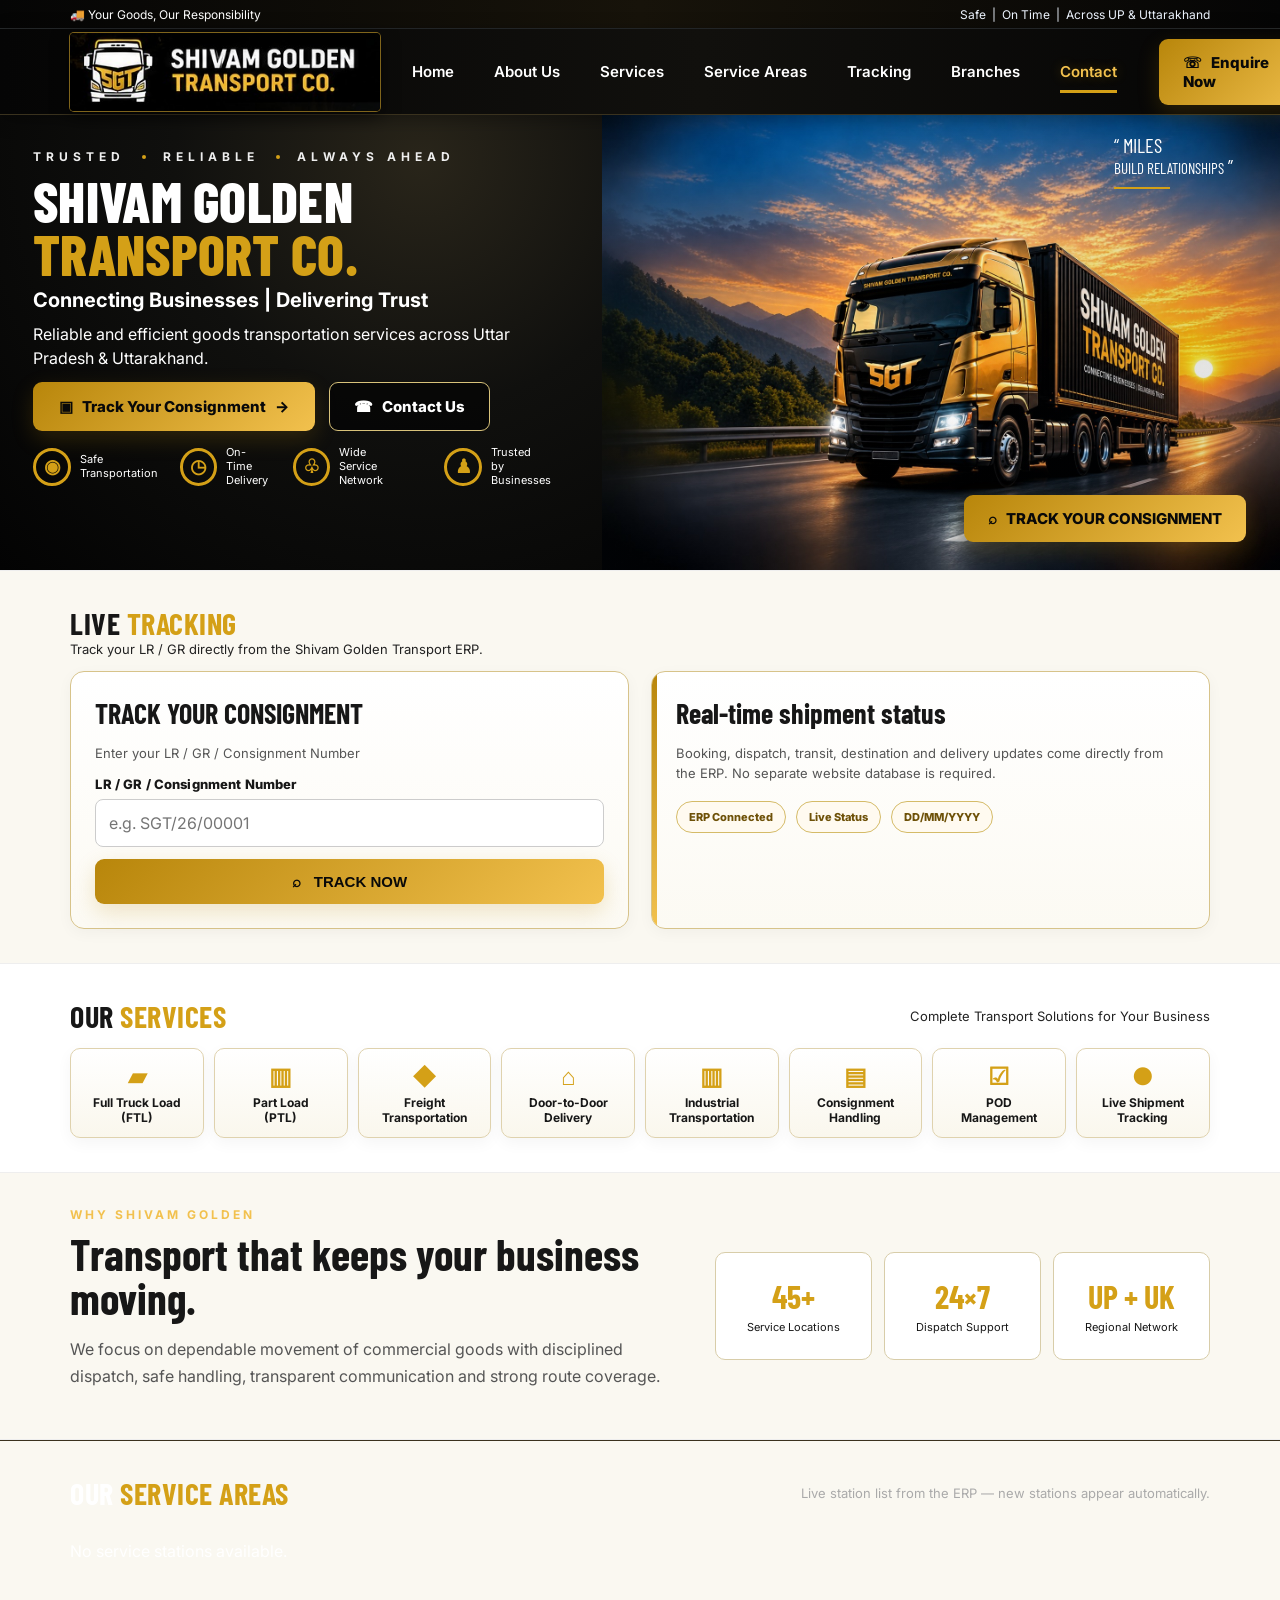
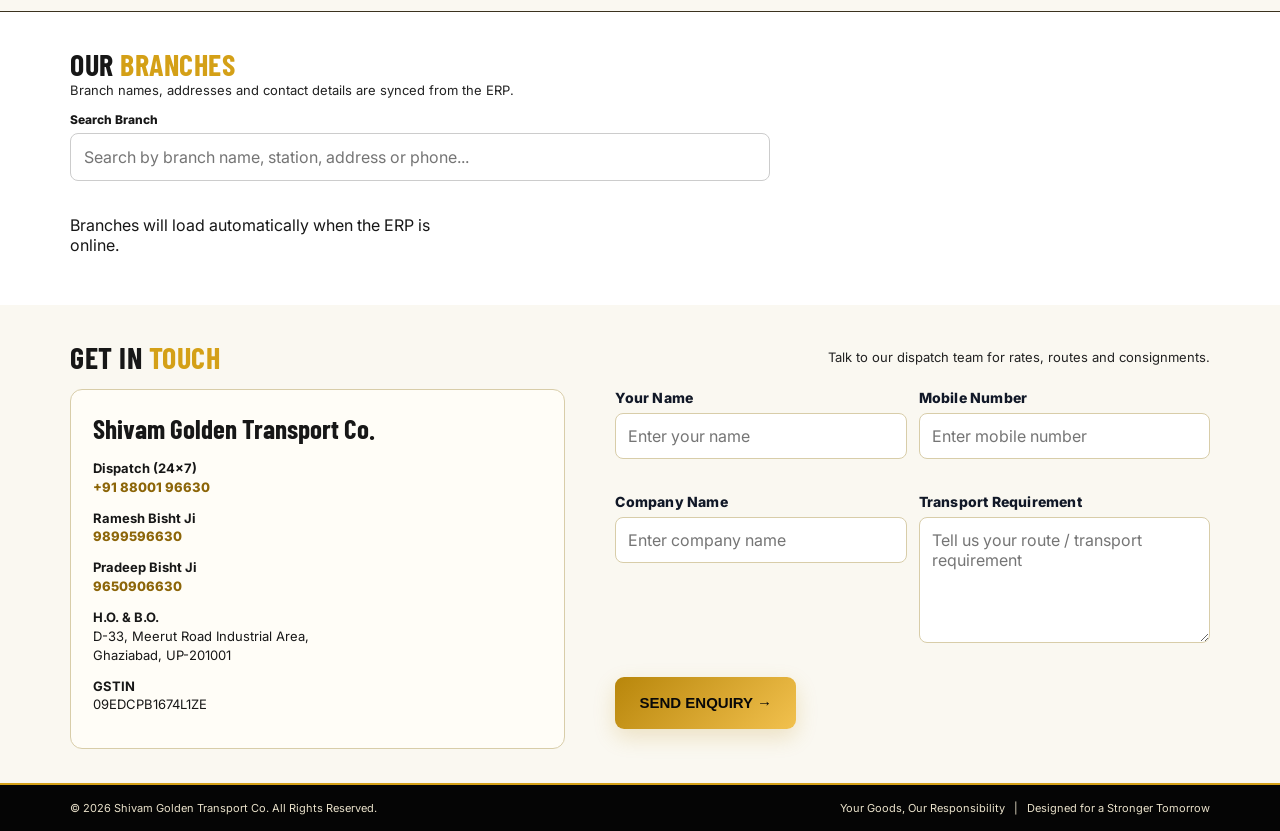
==== index.html @ c77078e4 "Add files via upload" ====
<!DOCTYPE html>
<html lang="en">
<head>
  <meta charset="UTF-8" />
  <meta name="viewport" content="width=device-width, initial-scale=1.0" />
  <meta name="description" content="Shivam Golden Transport Co. - Reliable goods transportation across Uttar Pradesh and Uttarakhand." />
  <title>Shivam Golden Transport Co. | Safe. On Time. Reliable.</title>
  <link rel="stylesheet" href="styles.css" />
</head>
<body>
  <div class="topbar">
    <span>🚚 Your Goods, Our Responsibility</span>
    <span>Safe &nbsp;|&nbsp; On Time &nbsp;|&nbsp; Across UP & Uttarakhand</span>
  </div>

  <header class="header" id="home">
    <a class="brand" href="#home" aria-label="Shivam Golden Transport Co. home">
      <img src="logo.jpg" alt="Shivam Golden Transport Co." />
    </a>
    <button class="menu-toggle" aria-label="Open menu">☰</button>
    <nav class="nav">
      <a class="active" href="#home">Home</a>
      <a href="#about">About Us</a>
      <a href="#services">Services</a>
      <a href="#areas">Service Areas</a>
      <a href="#tracking">Tracking</a>
      <a href="#branches">Branches</a>
      <a href="#contact">Contact</a>
    </nav>
    <a class="btn btn-yellow nav-cta" href="https://wa.me/918800196630?text=Hello%20Shivam%20Golden%20Transport%20Co.%2C%20I%20want%20to%20enquire%20about%20transport%20services." target="_blank" rel="noopener">☏ &nbsp; Enquire Now</a>
  </header>

  <main>
    <section class="hero">
      <div class="hero-copy">
        <div class="eyebrow">TRUSTED <i></i> RELIABLE <i></i> ALWAYS AHEAD</div>
        <h1>SHIVAM GOLDEN<br><span>TRANSPORT CO.</span></h1>
        <h2>Connecting Businesses | Delivering Trust</h2>
        <p>Reliable and efficient goods transportation services across Uttar Pradesh & Uttarakhand.</p>
        <div class="hero-actions">
          <a class="btn btn-yellow" href="#tracking">▣ &nbsp; Track Your Consignment &nbsp; →</a>
          <a class="btn btn-outline" href="#contact">☎ &nbsp; Contact Us</a>
        </div>
        <div class="trust-row">
          <div><b>◉</b><span>Safe<br>Transportation</span></div>
          <div><b>◷</b><span>On-Time<br>Delivery</span></div>
          <div><b>♧</b><span>Wide<br>Service Network</span></div>
          <div><b>♟</b><span>Trusted<br>by Businesses</span></div>
        </div>
      </div>

      <div class="hero-visual">
        <div class="quote">“ MILES<br><span>BUILD RELATIONSHIPS</span> ”</div>
        <div class="hero-track-cta"><a class="btn btn-yellow" href="#tracking">⌕ &nbsp; TRACK YOUR CONSIGNMENT</a></div>

      </div>
    </section>


    <section class="tracking section" id="tracking">
      <div class="section-head">
        <div><h2>LIVE <span>TRACKING</span></h2><p>Track your LR / GR directly from the Shivam Golden Transport ERP.</p></div>
      </div>
      <div class="tracking-layout">
        <div class="tracking-panel">
          <h3>TRACK YOUR CONSIGNMENT</h3>
          <p>Enter your LR / GR / Consignment Number</p>
          <form id="trackingForm">
            <label for="lrNumber">LR / GR / Consignment Number</label>
            <input id="lrNumber" required maxlength="30" placeholder="e.g. SGT/26/00001" />
            <button class="btn btn-yellow full" type="submit">⌕ &nbsp; TRACK NOW</button>
          </form>
          <div class="track-result" id="trackResult" aria-live="polite"></div>
        </div>
        <div class="tracking-info"><h3>Real-time shipment status</h3><p>Booking, dispatch, transit, destination and delivery updates come directly from the ERP. No separate website database is required.</p><div class="track-badges"><span>ERP Connected</span><span>Live Status</span><span>DD/MM/YYYY</span></div></div>
      </div>
    </section>

    <section class="services section" id="services">
      <div class="section-head">
        <h2>OUR <span>SERVICES</span></h2>
        <p>Complete Transport Solutions for Your Business</p>
      </div>
      <div class="service-grid">
        <article class="service-card"><strong>▰</strong><h3>Full Truck Load</h3><p>(FTL)</p></article>
        <article class="service-card"><strong>▥</strong><h3>Part Load</h3><p>(PTL)</p></article>
        <article class="service-card"><strong>◆</strong><h3>Freight</h3><p>Transportation</p></article>
        <article class="service-card"><strong>⌂</strong><h3>Door-to-Door</h3><p>Delivery</p></article>
        <article class="service-card"><strong>▥</strong><h3>Industrial</h3><p>Transportation</p></article>
        <article class="service-card"><strong>▤</strong><h3>Consignment</h3><p>Handling</p></article>
        <article class="service-card"><strong>☑</strong><h3>POD</h3><p>Management</p></article>
        <article class="service-card"><strong>●</strong><h3>Live Shipment</h3><p>Tracking</p></article>
      </div>
    </section>

    <section class="about section" id="about">
      <div>
        <div class="eyebrow dark">WHY SHIVAM GOLDEN</div>
        <h2>Transport that keeps your business moving.</h2>
        <p>We focus on dependable movement of commercial goods with disciplined dispatch, safe handling, transparent communication and strong route coverage.</p>
      </div>
      <div class="about-stats">
        <div><b>45+</b><span>Service Locations</span></div>
        <div><b>24×7</b><span>Dispatch Support</span></div>
        <div><b>UP + UK</b><span>Regional Network</span></div>
      </div>
    </section>

    <section class="areas section" id="areas">
      <div class="section-head dark-head">
        <h2>OUR <span>SERVICE AREAS</span></h2>
        <p>Live station list from the ERP — new stations appear automatically.</p>
      </div>
      <div class="station-grid" id="stationGrid"></div>
    </section>

    <section class="branches section" id="branches">
      <div class="section-head">
        <div><h2>OUR <span>BRANCHES</span></h2><p>Branch names, addresses and contact details are synced from the ERP.</p></div>
      </div>
      <div class="branch-search-wrap"><label for="branchSearch">Search Branch</label><input id="branchSearch" type="search" placeholder="Search by branch name, station, address or phone..." /></div>
      <div class="branch-grid" id="branchGrid"><p>Loading branches...</p></div>
    </section>

    <section class="contact section" id="contact">
      <div class="section-head">
        <h2>GET IN <span>TOUCH</span></h2>
        <p>Talk to our dispatch team for rates, routes and consignments.</p>
      </div>
      <div class="contact-grid">
        <div class="contact-info">
          <h3>Shivam Golden Transport Co.</h3>
          <p><b>Dispatch (24×7)</b><br><a href="tel:+918800196630">+91 88001 96630</a></p>
          <p><b>Ramesh Bisht Ji</b><br><a href="tel:+919899596630">9899596630</a></p>
          <p><b>Pradeep Bisht Ji</b><br><a href="tel:+919650906630">9650906630</a></p>
          <p><b>H.O. & B.O.</b><br>D-33, Meerut Road Industrial Area,<br>Ghaziabad, UP-201001</p>
          <p><b>GSTIN</b><br>09EDCPB1674L1ZE</p>
        </div>
        <form class="contact-form" id="contactForm">
          <div class="form-field"><label for="contactName">Your Name</label><input id="contactName" name="name" required placeholder="Enter your name" /></div>
          <div class="form-field"><label for="contactPhone">Mobile Number</label><input id="contactPhone" name="phone" required placeholder="Enter mobile number" inputmode="tel" /></div>
          <div class="form-field"><label for="contactCompany">Company Name</label><input id="contactCompany" name="company" placeholder="Enter company name" /></div>
          <div class="form-field"><label for="contactMessage">Transport Requirement</label><textarea id="contactMessage" name="message" required rows="5" placeholder="Tell us your route / transport requirement"></textarea></div>
          <button class="btn btn-yellow" type="submit">SEND ENQUIRY →</button>
          <p class="form-note" id="contactStatus"></p>
        </form>
      </div>
    </section>
  </main>

  <footer>
    <div>© 2026 Shivam Golden Transport Co. All Rights Reserved.</div>
    <div>Your Goods, Our Responsibility &nbsp; | &nbsp; Designed for a Stronger Tomorrow</div>
  </footer>

  <script src="script.js"></script>
</body>
</html>
---- styles.css ----
@import url('https://fonts.googleapis.com/css2?family=Barlow+Condensed:wght@600;700;800&family=Inter:wght@400;500;600;700;800&display=swap');

:root{--gold:#d4a017;--gold2:#f2c14e;--primary:#d4a017;--primary2:#8c6508;--navy:#0a0a0a;--black:#050505;--ink:#171717;--muted:#666;--line:#ded7c7;--cream:#faf8f1}
*{box-sizing:border-box}html{scroll-behavior:smooth}body{margin:0;font-family:Inter,Arial,sans-serif;color:var(--ink);background:var(--cream)}a{text-decoration:none;color:inherit}.topbar{height:29px;background:linear-gradient(90deg,#050505,#17130a,#050505);color:#eef5ff;display:flex;align-items:center;justify-content:space-between;padding:0 5.5%;font-size:12px;border-bottom:1px solid #272a2c}.topbar span:first-child{color:#fff}.header{height:86px;background:linear-gradient(90deg,#050505,#11100d 55%,#050505);display:flex;align-items:center;padding:0 5.5%;gap:32px;color:#fff;position:sticky;top:0;z-index:20;border-bottom:1px solid #3a321e;box-shadow:0 4px 18px #0005}.brand{width:355px;display:flex;align-items:center}.brand img{width:310px;height:78px;object-fit:cover;object-position:center;border-radius:4px}.nav{display:flex;align-items:center;gap:40px;margin-left:auto}.nav a{font-size:15px;font-weight:600;padding:31px 0;position:relative;white-space:nowrap}.nav a.active,.nav a:hover{color:var(--gold)}.nav a.active:after{content:"";position:absolute;left:0;right:0;bottom:19px;height:3px;background:var(--gold)}.btn{border:0;border-radius:9px;padding:14px 24px;font-weight:800;font-size:15px;display:inline-flex;align-items:center;justify-content:center;cursor:pointer;transition:.2s transform,.2s box-shadow}.btn:hover{transform:translateY(-2px);box-shadow:0 8px 22px #0002}.btn-yellow{background:linear-gradient(135deg,#b8860b,#f2c14e);color:#090909;box-shadow:0 8px 22px #b8860b33}.btn-yellow:hover{background:linear-gradient(135deg,#f2c14e,#b8860b)}.btn-outline{border:1px solid #d8c27a;background:rgba(5,5,5,.78);color:#fff}.nav-cta{margin-left:10px;min-width:164px}.menu-toggle{display:none;background:none;border:0;color:#fff;font-size:27px}.hero{min-height:455px;background:#050505;display:grid;grid-template-columns:47% 53%;overflow:hidden}.hero-copy{padding:34px 6% 26px 5.5%;color:#fff;background:radial-gradient(circle at 70% 10%,#29251a 0,#10100e 42%,#030303 100%);position:relative;z-index:2}.eyebrow{font-size:12px;letter-spacing:5px;font-weight:700;color:#eee;margin:0 0 10px}.eyebrow i{display:inline-block;width:4px;height:4px;border-radius:50%;background:var(--gold);margin:0 9px 2px}.hero h1{font-family:'Barlow Condensed',sans-serif;font-size:56px;line-height:.95;margin:0 0 8px;font-weight:800;letter-spacing:.3px}.hero h1 span,.section-head span,.contact .section-head span{color:var(--gold)}.hero h2{font-size:20px;margin:0 0 10px}.hero-copy>p{font-size:16px;line-height:1.5;max-width:610px;margin:0 0 12px}.hero-actions{display:flex;gap:14px;margin-bottom:15px}.hero-actions .btn-yellow{min-width:282px}.trust-row{display:flex;gap:22px}.trust-row div{display:flex;gap:9px;align-items:center;font-size:11px;line-height:1.25}.trust-row b{width:38px;height:38px;border:3px solid var(--gold);border-radius:50%;display:grid;place-items:center;color:var(--gold);font-size:19px}.hero-visual{position:relative;background:#0b0b0b url('hero-truck.jpg') left center/125% 100% no-repeat;min-height:455px}.hero-visual:after{content:"";position:absolute;inset:0;background:linear-gradient(90deg,#050505 0%,transparent 25%,transparent 68%,#05050599 100%)}.quote{position:absolute;right:7%;top:20px;color:#fff;font-family:'Barlow Condensed',sans-serif;font-size:20px;line-height:1.05;z-index:3}.quote span{font-size:15px}.quote:after{content:"";display:block;width:56px;height:2px;background:var(--gold);margin-top:10px}.hero-visual .track-card{display:none!important}.track-card{position:absolute;z-index:4;right:5%;top:82px;width:305px;padding:20px 22px;background:#0b0b0bf2;border:1px solid #8e711d;border-radius:16px;color:#fff;box-shadow:0 15px 45px #0008}.track-card h3{font-family:'Barlow Condensed';font-size:26px;line-height:.95;margin:0 0 11px}.track-card h3 span{color:var(--gold)}.track-card p{font-size:12px;margin:0 0 9px}.track-card input,.contact-form input,.contact-form textarea{width:100%;border:1px solid #d4d4d4;border-radius:8px;padding:12px;font:inherit;outline:none}.track-card input:focus,.contact-form input:focus,.contact-form textarea:focus{border-color:var(--gold)}.track-card .full{width:100%;margin-top:10px}.track-card small{display:block;margin-top:15px;font-size:11px;line-height:1.45;color:#eee}.track-result{display:none;margin-top:10px;padding:10px;border-radius:8px;background:#171510;font-size:12px;line-height:1.4}.track-result.show{display:block}.section{padding:34px 5.5%}.section-head{display:flex;align-items:center;justify-content:space-between;margin-bottom:14px}.section-head h2{font-family:'Barlow Condensed';font-size:30px;margin:0;letter-spacing:.5px}.section-head p{font-size:13px;margin:0;color:#222}.service-grid{display:grid;grid-template-columns:repeat(8,1fr);gap:10px}.service-card{min-height:90px;border:1px solid #d8cda9;border-radius:10px;display:flex;flex-direction:column;align-items:center;justify-content:center;text-align:center;box-shadow:0 5px 16px #0000000b}.service-card strong{font-size:24px;color:var(--gold);margin-bottom:4px}.service-card h3{font-size:12px;margin:0}.service-card p{font-size:12px;margin:0;font-weight:700}.about{display:grid;grid-template-columns:1.2fr 1fr;gap:50px;background:#f4f1e8;border-top:1px solid #eee;border-bottom:1px solid #eee}.eyebrow.dark{color:var(--gold2);letter-spacing:3px}.about h2{font-family:'Barlow Condensed';font-size:44px;line-height:1;margin:5px 0 10px}.about p{line-height:1.65;color:#555;max-width:650px}.about-stats{display:grid;grid-template-columns:repeat(3,1fr);gap:12px;align-items:center}.about-stats div{background:#fff;border:1px solid #d8cda9;border-radius:10px;padding:24px 12px;text-align:center}.about-stats b{display:block;font-family:'Barlow Condensed';font-size:32px;color:var(--gold)}.about-stats span{font-size:11px}.areas{background:linear-gradient(135deg,#070707,#15120a);color:#fff;position:relative;overflow:hidden}.dark-head p{color:#aaa}.dark-head h2{color:#fff}.area-grid{display:grid;grid-template-columns:repeat(5,1fr);gap:0}.area-grid ul{list-style:none;padding:0 25px;margin:0;border-right:1px solid #333}.area-grid ul:first-child{padding-left:0}.area-grid li{font-size:13px;margin:7px 0;color:#e8e8e8}.area-grid li:before{content:"●";color:var(--gold);margin-right:10px;font-size:9px}.map-note{position:absolute;right:6%;bottom:30px;color:#999;text-align:center;font-size:11px}.map-note b{color:#fff;font-size:13px}.contact-grid{display:grid;grid-template-columns:1fr 1.2fr;gap:50px}.contact-info{border:1px solid #ddd;border-radius:12px;padding:22px;background:#fffdf7}.contact-info h3{font-family:'Barlow Condensed';font-size:27px;margin:0 0 15px}.contact-info p{font-size:13px;line-height:1.45;margin:12px 0}.contact-info a{font-weight:800}.contact-form{display:grid;grid-template-columns:1fr 1fr;gap:12px}.contact-form textarea{grid-column:1/-1;resize:vertical}.contact-form button{justify-self:start}.form-note{grid-column:1/-1;font-size:12px;color:#666;margin:0}.form-note.ok{color:#257a32}footer{background:#081a31;color:#ddd;padding:16px 5.5%;display:flex;justify-content:space-between;font-size:11px;border-top:2px solid var(--gold)}

@media(max-width:1100px){.header{gap:15px}.brand{width:255px}.brand img{width:245px}.nav{gap:18px}.nav a{font-size:13px}.service-grid{grid-template-columns:repeat(4,1fr)}.hero{grid-template-columns:1fr}.hero-visual{min-height:430px}.hero-copy{padding-bottom:30px}.track-card{right:4%}}
@media(max-width:760px){.topbar{font-size:9px;padding:0 15px}.topbar span:last-child{display:none}.header{height:72px;padding:0 16px}.brand{width:auto}.brand img{width:205px;height:58px}.menu-toggle{display:block;margin-left:auto}.nav{display:none;position:absolute;left:0;right:0;top:72px;background:linear-gradient(90deg,#050505,#11100d 55%,#050505);flex-direction:column;gap:0;padding:10px 20px;border-top:1px solid #222}.nav.open{display:flex}.nav a{width:100%;padding:14px 0}.nav a.active:after{bottom:5px}.nav-cta{display:none}.hero-copy{padding:28px 20px 24px}.hero h1{font-size:47px}.hero h2{font-size:17px}.hero-copy>p{font-size:14px}.hero-actions{flex-direction:column}.hero-actions .btn{width:100%}.trust-row{display:grid;grid-template-columns:1fr 1fr;gap:12px}.hero-visual{min-height:480px}.track-card{left:20px;right:20px;top:95px;width:auto}.quote{right:20px}.section{padding:30px 20px}.section-head{display:block}.section-head p{margin-top:6px}.service-grid{grid-template-columns:repeat(2,1fr)}.about{grid-template-columns:1fr;gap:20px}.about h2{font-size:38px}.about-stats{grid-template-columns:1fr 1fr 1fr}.about-stats div{padding:18px 6px}.about-stats b{font-size:25px}.area-grid{grid-template-columns:1fr 1fr}.area-grid ul{padding:0 12px;margin-bottom:18px}.area-grid ul:nth-child(odd){padding-left:0}.area-grid ul:nth-child(even){border-right:0}.map-note{display:none}.contact-grid{grid-template-columns:1fr;gap:20px}.contact-form{grid-template-columns:1fr}.contact-form textarea,.contact-form button{grid-column:auto}footer{flex-direction:column;gap:7px;text-align:center}}

/* Live ERP tracking */
.live-track-result { line-height: 1.7; }
.tracking-history { margin-top: 10px; display: grid; gap: 8px; }
.tracking-history > div { padding: 8px 10px; border-left: 2px solid currentColor; background: rgba(255,255,255,.05); }

/* Phase 15: separate live tracking, dynamic stations and ERP-synced branches */
.hero-track-cta{position:absolute;right:5%;bottom:28px;z-index:5}
.tracking{background:linear-gradient(135deg,#f7f3e7,#fff);border-top:1px solid #eee;border-bottom:1px solid #eee}
.tracking-layout{display:grid;grid-template-columns:1fr 1fr;gap:22px;align-items:stretch}
.tracking-panel,.tracking-info{background:#fff;border:1px solid #d8cda9;border-radius:14px;padding:24px;box-shadow:0 4px 15px #0000000a}
.tracking-panel h3,.tracking-info h3{font-family:'Barlow Condensed';font-size:28px;margin:0 0 8px}
.tracking-panel p,.tracking-info p{font-size:13px;color:#555;line-height:1.55}
.tracking-panel label,.branch-search-wrap label{display:block;font-size:12px;font-weight:800;margin:12px 0 6px}
.tracking-panel input,.branch-search-wrap input{width:100%;padding:13px;border:1px solid #ccc;border-radius:8px;font:inherit;outline:none}
.tracking-panel input:focus,.branch-search-wrap input:focus{border-color:var(--gold)}
.tracking-panel .full{width:100%;margin-top:10px}
.track-badges{display:flex;gap:10px;flex-wrap:wrap;margin-top:18px}.track-badges span{border:1px solid #ddd;border-radius:999px;padding:8px 12px;font-size:11px;font-weight:800}
.station-grid{display:grid;grid-template-columns:repeat(5,1fr);gap:10px}
.station-chip{background:#0b2341;border:1px solid #343738;border-radius:8px;padding:11px 12px;color:#eee;font-size:12px}.station-chip span{color:var(--gold);margin-right:7px}
.branches{background:linear-gradient(180deg,#ffffff,#f7fbff)}.branch-search-wrap{max-width:700px;margin-bottom:18px}.branch-grid{display:grid;grid-template-columns:repeat(3,1fr);gap:14px}.branch-card{display:grid;grid-template-columns:48px 1fr;gap:12px;border:1px solid #ddd;border-radius:12px;padding:17px;background:#fffdf7}.branch-icon{width:42px;height:42px;border-radius:10px;background:linear-gradient(135deg,var(--primary),#4b92ee);color:#fff;display:grid;place-items:center;font-size:22px}.branch-card h3{margin:0 0 8px;font-size:16px}.branch-card p{font-size:12px;color:#555;line-height:1.45;margin:5px 0}.branch-card a{font-weight:700}
@media(max-width:900px){.tracking-layout{grid-template-columns:1fr}.station-grid{grid-template-columns:repeat(3,1fr)}.branch-grid{grid-template-columns:repeat(2,1fr)}}
@media(max-width:600px){.hero-track-cta{left:20px;right:20px;bottom:22px}.hero-track-cta .btn{width:100%}.station-grid{grid-template-columns:1fr 1fr}.branch-grid{grid-template-columns:1fr}}

/* Phase 15.1: hero image cleanup — tracking graphic belongs only to the Live Tracking section. */
.hero-visual .track-card,.hero-visual [class*='tracking-card']{display:none!important}
@media(max-width:1100px){.hero-visual{background-size:125% 100%;background-position:left center}}
@media(max-width:760px){.hero-visual{background-size:125% 100%;background-position:left center}}

/* Phase 15.2: SGT hero image + readable live tracking result */
.hero-visual{
  background-image:url('hero-truck.jpg') !important;
  background-size:cover !important;
  background-position:center center !important;
  background-repeat:no-repeat !important;
}
.hero-visual:after{
  background:linear-gradient(90deg,rgba(5,14,28,.18) 0%,rgba(5,14,28,0) 32%,rgba(5,14,28,.12) 100%) !important;
}
.track-result{
  color:#171717 !important;
  background:linear-gradient(135deg,#fffdf6,#f5ecd1) !important;
  border:1px solid #d8bd62 !important;
  box-shadow:0 8px 24px rgba(120,85,0,.12) !important;
}
.track-result .live-track-result{
  color:#171717 !important;
  font-size:13px;
}
.track-result .live-track-result > b:first-child{
  display:inline-block;
  padding:5px 10px;
  margin-bottom:7px;
  border-radius:999px;
  background:linear-gradient(135deg,#b8860b,#f2c14e);
  color:#080808;
  font-size:12px;
  font-weight:800;
  text-transform:uppercase;
}
.tracking-history > div{
  color:#24211a !important;
  background:#fff !important;
  border:1px solid #e2d6b4;
  border-left:4px solid var(--gold) !important;
  border-radius:8px;
  box-shadow:0 2px 8px rgba(15,50,90,.06);
}
.tracking-history > div strong{color:#8c6508 !important}
.tracking-history > div small{color:#617186 !important}


/* Final SGT Gold / Black / White UI polish */
.header .brand img{box-shadow:0 0 0 1px #7f641b,0 5px 18px #0008}
.nav a{transition:color .2s ease,text-shadow .2s ease}.nav a.active,.nav a:hover{color:#f2c14e;text-shadow:0 0 12px #d4a01755}
.section{background:transparent}.services{background:#fff}.services .service-card{background:linear-gradient(180deg,#fff,#faf7ed);border-color:#dfd2ae}.service-card:hover{transform:translateY(-4px);border-color:#c59a2c;box-shadow:0 10px 24px #8c650820}
.tracking-panel,.tracking-info{border-color:#d7c38a;background:linear-gradient(180deg,#fff,#fcfaf3)}
.tracking-info{position:relative;overflow:hidden}.tracking-info:before{content:"";position:absolute;left:0;top:0;bottom:0;width:5px;background:linear-gradient(#b8860b,#f2c14e)}
.track-badges span{border-color:#d5bb68!important;background:#fffaf0!important;color:#6e5108!important}
.branches{background:#fff}.branch-card{border-color:#d8cda9!important;background:linear-gradient(180deg,#fff,#faf7ed)!important}.branch-card:hover{border-color:#c59a2c!important;box-shadow:0 10px 24px #8c650820!important}
.areas{border-top:1px solid #3b321e;border-bottom:1px solid #3b321e}.area-grid ul{border-color:#3b321e}.contact-info{border-color:#d8cda9!important;background:#fffdf7!important}.contact-info h3{color:#171717}.contact-info a{color:#8c6508}.contact-form input,.contact-form textarea,.track-card input{background:#fff;border-color:#d8cda9}.contact-form input:focus,.contact-form textarea:focus,.track-card input:focus{box-shadow:0 0 0 3px #d4a01722}
footer{background:#050505;color:#e9e1ca}


/* Form labels */
.form-field{display:flex;flex-direction:column;gap:7px;margin-bottom:14px}
.form-field label{font-weight:800;font-size:14px;letter-spacing:.2px;color:#111827}
.tracking-panel .form-field label{color:#111827}
.form-field input,.form-field textarea{width:100%;box-sizing:border-box}

.tracking-panel form label{display:block;margin:0 0 7px;font-size:13px;font-weight:800;color:#171717;letter-spacing:.15px}.tracking-panel form input{margin-bottom:2px}
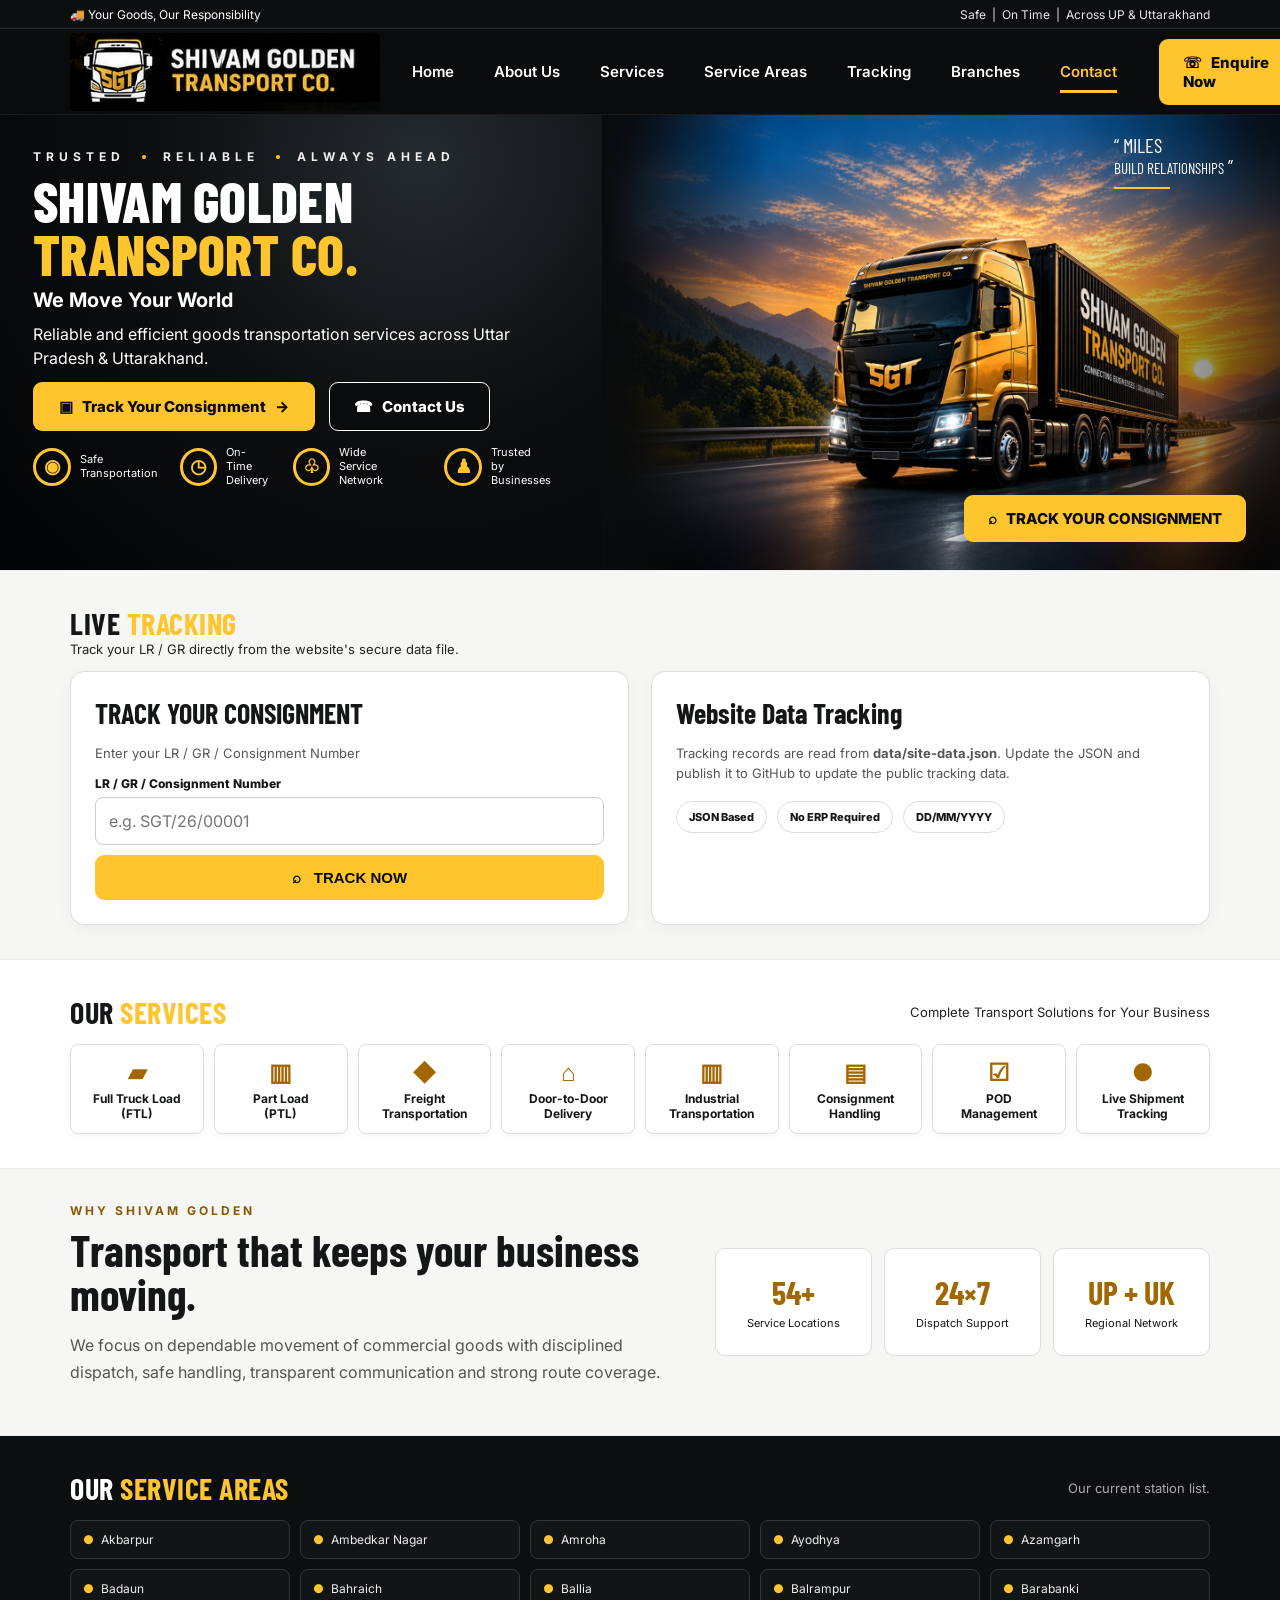
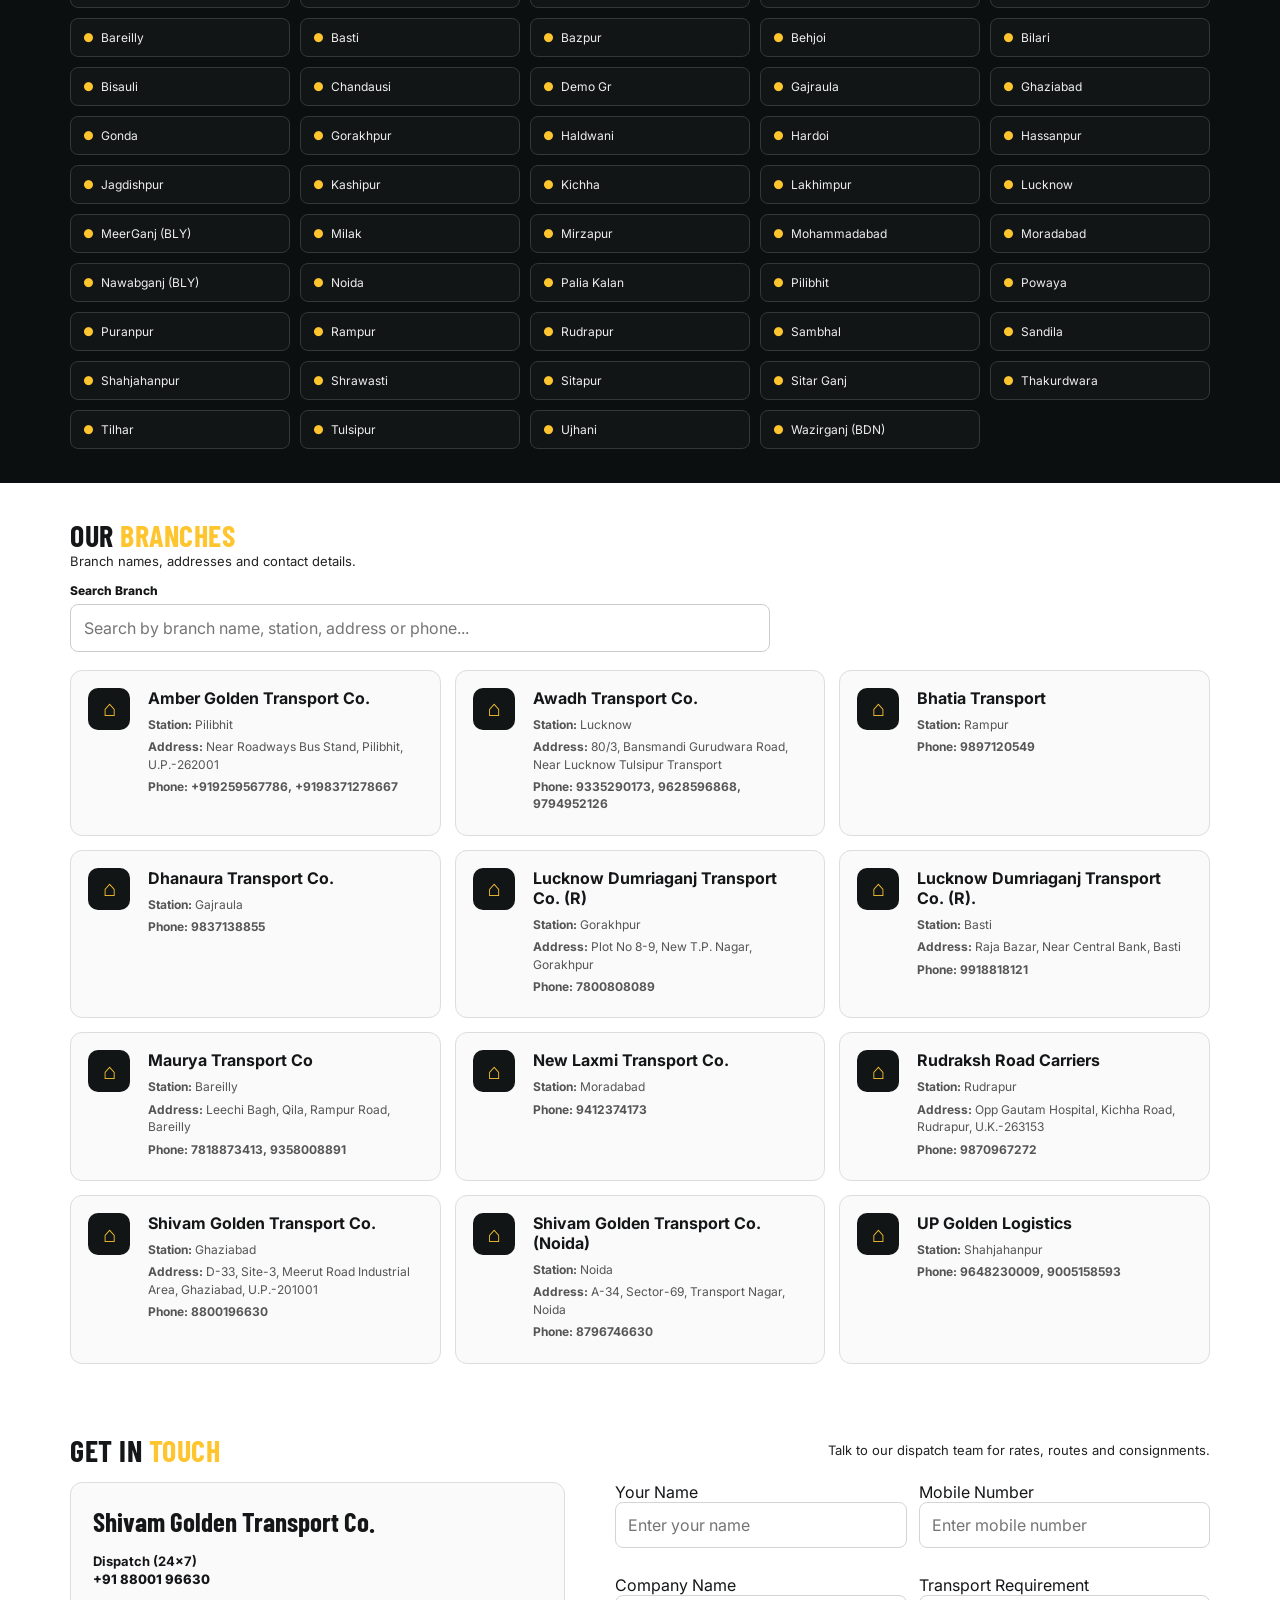
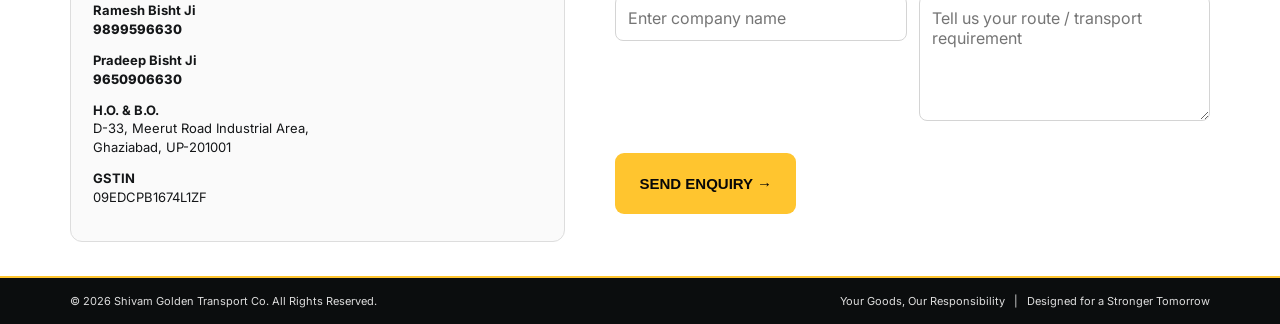
==== commit d0f7010b: "Update SGT website" ====
--- a/index.html
+++ b/index.html
@@ -8,151 +8,35 @@
   <link rel="stylesheet" href="styles.css" />
 </head>
 <body>
-  <div class="topbar">
-    <span>🚚 Your Goods, Our Responsibility</span>
-    <span>Safe &nbsp;|&nbsp; On Time &nbsp;|&nbsp; Across UP & Uttarakhand</span>
-  </div>
-
+  <div class="topbar"><span>🚚 Your Goods, Our Responsibility</span><span>Safe &nbsp;|&nbsp; On Time &nbsp;|&nbsp; Across UP & Uttarakhand</span></div>
   <header class="header" id="home">
-    <a class="brand" href="#home" aria-label="Shivam Golden Transport Co. home">
-      <img src="logo.jpg" alt="Shivam Golden Transport Co." />
-    </a>
+    <a class="brand" href="#home" aria-label="Shivam Golden Transport Co. home"><img src="assets/logo.jpg" alt="Shivam Golden Transport Co." /></a>
     <button class="menu-toggle" aria-label="Open menu">☰</button>
     <nav class="nav">
-      <a class="active" href="#home">Home</a>
-      <a href="#about">About Us</a>
-      <a href="#services">Services</a>
-      <a href="#areas">Service Areas</a>
-      <a href="#tracking">Tracking</a>
-      <a href="#branches">Branches</a>
-      <a href="#contact">Contact</a>
+      <a class="active" href="#home">Home</a><a href="#about">About Us</a><a href="#services">Services</a><a href="#areas">Service Areas</a><a href="#tracking">Tracking</a><a href="#branches">Branches</a><a href="#contact">Contact</a>
     </nav>
     <a class="btn btn-yellow nav-cta" href="https://wa.me/918800196630?text=Hello%20Shivam%20Golden%20Transport%20Co.%2C%20I%20want%20to%20enquire%20about%20transport%20services." target="_blank" rel="noopener">☏ &nbsp; Enquire Now</a>
   </header>
-
   <main>
     <section class="hero">
-      <div class="hero-copy">
-        <div class="eyebrow">TRUSTED <i></i> RELIABLE <i></i> ALWAYS AHEAD</div>
-        <h1>SHIVAM GOLDEN<br><span>TRANSPORT CO.</span></h1>
-        <h2>Connecting Businesses | Delivering Trust</h2>
-        <p>Reliable and efficient goods transportation services across Uttar Pradesh & Uttarakhand.</p>
-        <div class="hero-actions">
-          <a class="btn btn-yellow" href="#tracking">▣ &nbsp; Track Your Consignment &nbsp; →</a>
-          <a class="btn btn-outline" href="#contact">☎ &nbsp; Contact Us</a>
-        </div>
-        <div class="trust-row">
-          <div><b>◉</b><span>Safe<br>Transportation</span></div>
-          <div><b>◷</b><span>On-Time<br>Delivery</span></div>
-          <div><b>♧</b><span>Wide<br>Service Network</span></div>
-          <div><b>♟</b><span>Trusted<br>by Businesses</span></div>
-        </div>
-      </div>
-
-      <div class="hero-visual">
-        <div class="quote">“ MILES<br><span>BUILD RELATIONSHIPS</span> ”</div>
-        <div class="hero-track-cta"><a class="btn btn-yellow" href="#tracking">⌕ &nbsp; TRACK YOUR CONSIGNMENT</a></div>
-
-      </div>
+      <div class="hero-copy"><div class="eyebrow">TRUSTED <i></i> RELIABLE <i></i> ALWAYS AHEAD</div><h1>SHIVAM GOLDEN<br><span>TRANSPORT CO.</span></h1><h2>We Move Your World</h2><p>Reliable and efficient goods transportation services across Uttar Pradesh & Uttarakhand.</p><div class="hero-actions"><a class="btn btn-yellow" href="#tracking">▣ &nbsp; Track Your Consignment &nbsp; →</a><a class="btn btn-outline" href="#contact">☎ &nbsp; Contact Us</a></div><div class="trust-row"><div><b>◉</b><span>Safe<br>Transportation</span></div><div><b>◷</b><span>On-Time<br>Delivery</span></div><div><b>♧</b><span>Wide<br>Service Network</span></div><div><b>♟</b><span>Trusted<br>by Businesses</span></div></div></div>
+      <div class="hero-visual"><div class="quote">“ MILES<br><span>BUILD RELATIONSHIPS</span> ”</div><div class="hero-track-cta"><a class="btn btn-yellow" href="#tracking">⌕ &nbsp; TRACK YOUR CONSIGNMENT</a></div></div>
     </section>
-
-
-    <section class="tracking section" id="tracking">
-      <div class="section-head">
-        <div><h2>LIVE <span>TRACKING</span></h2><p>Track your LR / GR directly from the Shivam Golden Transport ERP.</p></div>
-      </div>
-      <div class="tracking-layout">
-        <div class="tracking-panel">
-          <h3>TRACK YOUR CONSIGNMENT</h3>
-          <p>Enter your LR / GR / Consignment Number</p>
-          <form id="trackingForm">
-            <label for="lrNumber">LR / GR / Consignment Number</label>
-            <input id="lrNumber" required maxlength="30" placeholder="e.g. SGT/26/00001" />
-            <button class="btn btn-yellow full" type="submit">⌕ &nbsp; TRACK NOW</button>
-          </form>
-          <div class="track-result" id="trackResult" aria-live="polite"></div>
-        </div>
-        <div class="tracking-info"><h3>Real-time shipment status</h3><p>Booking, dispatch, transit, destination and delivery updates come directly from the ERP. No separate website database is required.</p><div class="track-badges"><span>ERP Connected</span><span>Live Status</span><span>DD/MM/YYYY</span></div></div>
-      </div>
-    </section>
-
-    <section class="services section" id="services">
-      <div class="section-head">
-        <h2>OUR <span>SERVICES</span></h2>
-        <p>Complete Transport Solutions for Your Business</p>
-      </div>
-      <div class="service-grid">
-        <article class="service-card"><strong>▰</strong><h3>Full Truck Load</h3><p>(FTL)</p></article>
-        <article class="service-card"><strong>▥</strong><h3>Part Load</h3><p>(PTL)</p></article>
-        <article class="service-card"><strong>◆</strong><h3>Freight</h3><p>Transportation</p></article>
-        <article class="service-card"><strong>⌂</strong><h3>Door-to-Door</h3><p>Delivery</p></article>
-        <article class="service-card"><strong>▥</strong><h3>Industrial</h3><p>Transportation</p></article>
-        <article class="service-card"><strong>▤</strong><h3>Consignment</h3><p>Handling</p></article>
-        <article class="service-card"><strong>☑</strong><h3>POD</h3><p>Management</p></article>
-        <article class="service-card"><strong>●</strong><h3>Live Shipment</h3><p>Tracking</p></article>
-      </div>
-    </section>
-
-    <section class="about section" id="about">
-      <div>
-        <div class="eyebrow dark">WHY SHIVAM GOLDEN</div>
-        <h2>Transport that keeps your business moving.</h2>
-        <p>We focus on dependable movement of commercial goods with disciplined dispatch, safe handling, transparent communication and strong route coverage.</p>
-      </div>
-      <div class="about-stats">
-        <div><b>45+</b><span>Service Locations</span></div>
-        <div><b>24×7</b><span>Dispatch Support</span></div>
-        <div><b>UP + UK</b><span>Regional Network</span></div>
-      </div>
-    </section>
-
-    <section class="areas section" id="areas">
-      <div class="section-head dark-head">
-        <h2>OUR <span>SERVICE AREAS</span></h2>
-        <p>Live station list from the ERP — new stations appear automatically.</p>
-      </div>
-      <div class="station-grid" id="stationGrid"></div>
-    </section>
-
-    <section class="branches section" id="branches">
-      <div class="section-head">
-        <div><h2>OUR <span>BRANCHES</span></h2><p>Branch names, addresses and contact details are synced from the ERP.</p></div>
-      </div>
-      <div class="branch-search-wrap"><label for="branchSearch">Search Branch</label><input id="branchSearch" type="search" placeholder="Search by branch name, station, address or phone..." /></div>
-      <div class="branch-grid" id="branchGrid"><p>Loading branches...</p></div>
-    </section>
-
-    <section class="contact section" id="contact">
-      <div class="section-head">
-        <h2>GET IN <span>TOUCH</span></h2>
-        <p>Talk to our dispatch team for rates, routes and consignments.</p>
-      </div>
-      <div class="contact-grid">
-        <div class="contact-info">
-          <h3>Shivam Golden Transport Co.</h3>
-          <p><b>Dispatch (24×7)</b><br><a href="tel:+918800196630">+91 88001 96630</a></p>
-          <p><b>Ramesh Bisht Ji</b><br><a href="tel:+919899596630">9899596630</a></p>
-          <p><b>Pradeep Bisht Ji</b><br><a href="tel:+919650906630">9650906630</a></p>
-          <p><b>H.O. & B.O.</b><br>D-33, Meerut Road Industrial Area,<br>Ghaziabad, UP-201001</p>
-          <p><b>GSTIN</b><br>09EDCPB1674L1ZE</p>
-        </div>
-        <form class="contact-form" id="contactForm">
-          <div class="form-field"><label for="contactName">Your Name</label><input id="contactName" name="name" required placeholder="Enter your name" /></div>
-          <div class="form-field"><label for="contactPhone">Mobile Number</label><input id="contactPhone" name="phone" required placeholder="Enter mobile number" inputmode="tel" /></div>
-          <div class="form-field"><label for="contactCompany">Company Name</label><input id="contactCompany" name="company" placeholder="Enter company name" /></div>
-          <div class="form-field"><label for="contactMessage">Transport Requirement</label><textarea id="contactMessage" name="message" required rows="5" placeholder="Tell us your route / transport requirement"></textarea></div>
-          <button class="btn btn-yellow" type="submit">SEND ENQUIRY →</button>
-          <p class="form-note" id="contactStatus"></p>
-        </form>
-      </div>
-    </section>
-  </main>
-
-  <footer>
-    <div>© 2026 Shivam Golden Transport Co. All Rights Reserved.</div>
-    <div>Your Goods, Our Responsibility &nbsp; | &nbsp; Designed for a Stronger Tomorrow</div>
-  </footer>
-
+    <section class="tracking section" id="tracking"><div class="section-head"><div><h2>LIVE <span>TRACKING</span></h2><p>Track your LR / GR directly from the website's secure data file.</p></div></div><div class="tracking-layout"><div class="tracking-panel"><h3>TRACK YOUR CONSIGNMENT</h3><p>Enter your LR / GR / Consignment Number</p><form id="trackingForm"><label for="lrNumber">LR / GR / Consignment Number</label><input id="lrNumber" required maxlength="30" placeholder="e.g. SGT/26/00001" /><button class="btn btn-yellow full" type="submit">⌕ &nbsp; TRACK NOW</button></form><div class="track-result" id="trackResult" aria-live="polite"></div></div><div class="tracking-info"><h3>Website Data Tracking</h3><p>Tracking records are read from <b>data/site-data.json</b>. Update the JSON and publish it to GitHub to update the public tracking data.</p><div class="track-badges"><span>JSON Based</span><span>No ERP Required</span><span>DD/MM/YYYY</span></div></div></div></section>
+    <section class="services section" id="services"><div class="section-head"><h2>OUR <span>SERVICES</span></h2><p>Complete Transport Solutions for Your Business</p></div><div class="service-grid">
+      <a class="service-card" href="#contact" data-service="Full Truck Load (FTL)"><strong>▰</strong><h3>Full Truck Load</h3><p>(FTL)</p></a>
+      <a class="service-card" href="#contact" data-service="Part Load (PTL)"><strong>▥</strong><h3>Part Load</h3><p>(PTL)</p></a>
+      <a class="service-card" href="#contact" data-service="Freight Transportation"><strong>◆</strong><h3>Freight</h3><p>Transportation</p></a>
+      <a class="service-card" href="#contact" data-service="Door-to-Door Delivery"><strong>⌂</strong><h3>Door-to-Door</h3><p>Delivery</p></a>
+      <a class="service-card" href="#contact" data-service="Industrial Transportation"><strong>▥</strong><h3>Industrial</h3><p>Transportation</p></a>
+      <a class="service-card" href="#contact" data-service="Consignment Handling"><strong>▤</strong><h3>Consignment</h3><p>Handling</p></a>
+      <a class="service-card" href="#contact" data-service="POD Management"><strong>☑</strong><h3>POD</h3><p>Management</p></a>
+      <a class="service-card" href="#contact" data-service="Live Shipment Tracking"><strong>●</strong><h3>Live Shipment</h3><p>Tracking</p></a>
+    </div></section>
+    <section class="about section" id="about"><div><div class="eyebrow dark">WHY SHIVAM GOLDEN</div><h2>Transport that keeps your business moving.</h2><p>We focus on dependable movement of commercial goods with disciplined dispatch, safe handling, transparent communication and strong route coverage.</p></div><div class="about-stats"><div><b id="stationCount">54+</b><span>Service Locations</span></div><div><b>24×7</b><span>Dispatch Support</span></div><div><b>UP + UK</b><span>Regional Network</span></div></div></section>
+    <section class="areas section" id="areas"><div class="section-head dark-head"><h2>OUR <span>SERVICE AREAS</span></h2><p>Our current station list.</p></div><div class="station-grid" id="stationGrid"></div></section>
+    <section class="branches section" id="branches"><div class="section-head"><div><h2>OUR <span>BRANCHES</span></h2><p>Branch names, addresses and contact details.</p></div></div><div class="branch-search-wrap"><label for="branchSearch">Search Branch</label><input id="branchSearch" type="search" placeholder="Search by branch name, station, address or phone..." /></div><div class="branch-grid" id="branchGrid"><p>Loading branches...</p></div></section>
+    <section class="contact section" id="contact"><div class="section-head"><h2>GET IN <span>TOUCH</span></h2><p>Talk to our dispatch team for rates, routes and consignments.</p></div><div class="contact-grid"><div class="contact-info"><h3>Shivam Golden Transport Co.</h3><p><b>Dispatch (24×7)</b><br><a href="tel:+918800196630">+91 88001 96630</a></p><p><b>Ramesh Bisht Ji</b><br><a href="tel:+919899596630">9899596630</a></p><p><b>Pradeep Bisht Ji</b><br><a href="tel:+919650906630">9650906630</a></p><p><b>H.O. & B.O.</b><br>D-33, Meerut Road Industrial Area,<br>Ghaziabad, UP-201001</p><p><b>GSTIN</b><br>09EDCPB1674L1ZF</p></div><form class="contact-form" id="contactForm"><div class="form-field"><label for="contactName">Your Name</label><input id="contactName" name="name" required placeholder="Enter your name" /></div><div class="form-field"><label for="contactPhone">Mobile Number</label><input id="contactPhone" name="phone" required placeholder="Enter mobile number" inputmode="tel" /></div><div class="form-field"><label for="contactCompany">Company Name</label><input id="contactCompany" name="company" placeholder="Enter company name" /></div><div class="form-field"><label for="contactMessage">Transport Requirement</label><textarea id="contactMessage" name="message" required rows="5" placeholder="Tell us your route / transport requirement"></textarea></div><button class="btn btn-yellow" type="submit">SEND ENQUIRY →</button><p class="form-note" id="contactStatus"></p></form></div></section>
+  </main><footer><div>© 2026 Shivam Golden Transport Co. All Rights Reserved.</div><div>Your Goods, Our Responsibility &nbsp; | &nbsp; Designed for a Stronger Tomorrow</div></footer>
   <script src="script.js"></script>
-</body>
-</html>
+</body></html>
--- a/styles.css
+++ b/styles.css
@@ -1,10 +1,10 @@
 @import url('https://fonts.googleapis.com/css2?family=Barlow+Condensed:wght@600;700;800&family=Inter:wght@400;500;600;700;800&display=swap');
 
-:root{--gold:#d4a017;--gold2:#f2c14e;--primary:#d4a017;--primary2:#8c6508;--navy:#0a0a0a;--black:#050505;--ink:#171717;--muted:#666;--line:#ded7c7;--cream:#faf8f1}
-*{box-sizing:border-box}html{scroll-behavior:smooth}body{margin:0;font-family:Inter,Arial,sans-serif;color:var(--ink);background:var(--cream)}a{text-decoration:none;color:inherit}.topbar{height:29px;background:linear-gradient(90deg,#050505,#17130a,#050505);color:#eef5ff;display:flex;align-items:center;justify-content:space-between;padding:0 5.5%;font-size:12px;border-bottom:1px solid #272a2c}.topbar span:first-child{color:#fff}.header{height:86px;background:linear-gradient(90deg,#050505,#11100d 55%,#050505);display:flex;align-items:center;padding:0 5.5%;gap:32px;color:#fff;position:sticky;top:0;z-index:20;border-bottom:1px solid #3a321e;box-shadow:0 4px 18px #0005}.brand{width:355px;display:flex;align-items:center}.brand img{width:310px;height:78px;object-fit:cover;object-position:center;border-radius:4px}.nav{display:flex;align-items:center;gap:40px;margin-left:auto}.nav a{font-size:15px;font-weight:600;padding:31px 0;position:relative;white-space:nowrap}.nav a.active,.nav a:hover{color:var(--gold)}.nav a.active:after{content:"";position:absolute;left:0;right:0;bottom:19px;height:3px;background:var(--gold)}.btn{border:0;border-radius:9px;padding:14px 24px;font-weight:800;font-size:15px;display:inline-flex;align-items:center;justify-content:center;cursor:pointer;transition:.2s transform,.2s box-shadow}.btn:hover{transform:translateY(-2px);box-shadow:0 8px 22px #0002}.btn-yellow{background:linear-gradient(135deg,#b8860b,#f2c14e);color:#090909;box-shadow:0 8px 22px #b8860b33}.btn-yellow:hover{background:linear-gradient(135deg,#f2c14e,#b8860b)}.btn-outline{border:1px solid #d8c27a;background:rgba(5,5,5,.78);color:#fff}.nav-cta{margin-left:10px;min-width:164px}.menu-toggle{display:none;background:none;border:0;color:#fff;font-size:27px}.hero{min-height:455px;background:#050505;display:grid;grid-template-columns:47% 53%;overflow:hidden}.hero-copy{padding:34px 6% 26px 5.5%;color:#fff;background:radial-gradient(circle at 70% 10%,#29251a 0,#10100e 42%,#030303 100%);position:relative;z-index:2}.eyebrow{font-size:12px;letter-spacing:5px;font-weight:700;color:#eee;margin:0 0 10px}.eyebrow i{display:inline-block;width:4px;height:4px;border-radius:50%;background:var(--gold);margin:0 9px 2px}.hero h1{font-family:'Barlow Condensed',sans-serif;font-size:56px;line-height:.95;margin:0 0 8px;font-weight:800;letter-spacing:.3px}.hero h1 span,.section-head span,.contact .section-head span{color:var(--gold)}.hero h2{font-size:20px;margin:0 0 10px}.hero-copy>p{font-size:16px;line-height:1.5;max-width:610px;margin:0 0 12px}.hero-actions{display:flex;gap:14px;margin-bottom:15px}.hero-actions .btn-yellow{min-width:282px}.trust-row{display:flex;gap:22px}.trust-row div{display:flex;gap:9px;align-items:center;font-size:11px;line-height:1.25}.trust-row b{width:38px;height:38px;border:3px solid var(--gold);border-radius:50%;display:grid;place-items:center;color:var(--gold);font-size:19px}.hero-visual{position:relative;background:#0b0b0b url('hero-truck.jpg') left center/125% 100% no-repeat;min-height:455px}.hero-visual:after{content:"";position:absolute;inset:0;background:linear-gradient(90deg,#050505 0%,transparent 25%,transparent 68%,#05050599 100%)}.quote{position:absolute;right:7%;top:20px;color:#fff;font-family:'Barlow Condensed',sans-serif;font-size:20px;line-height:1.05;z-index:3}.quote span{font-size:15px}.quote:after{content:"";display:block;width:56px;height:2px;background:var(--gold);margin-top:10px}.hero-visual .track-card{display:none!important}.track-card{position:absolute;z-index:4;right:5%;top:82px;width:305px;padding:20px 22px;background:#0b0b0bf2;border:1px solid #8e711d;border-radius:16px;color:#fff;box-shadow:0 15px 45px #0008}.track-card h3{font-family:'Barlow Condensed';font-size:26px;line-height:.95;margin:0 0 11px}.track-card h3 span{color:var(--gold)}.track-card p{font-size:12px;margin:0 0 9px}.track-card input,.contact-form input,.contact-form textarea{width:100%;border:1px solid #d4d4d4;border-radius:8px;padding:12px;font:inherit;outline:none}.track-card input:focus,.contact-form input:focus,.contact-form textarea:focus{border-color:var(--gold)}.track-card .full{width:100%;margin-top:10px}.track-card small{display:block;margin-top:15px;font-size:11px;line-height:1.45;color:#eee}.track-result{display:none;margin-top:10px;padding:10px;border-radius:8px;background:#171510;font-size:12px;line-height:1.4}.track-result.show{display:block}.section{padding:34px 5.5%}.section-head{display:flex;align-items:center;justify-content:space-between;margin-bottom:14px}.section-head h2{font-family:'Barlow Condensed';font-size:30px;margin:0;letter-spacing:.5px}.section-head p{font-size:13px;margin:0;color:#222}.service-grid{display:grid;grid-template-columns:repeat(8,1fr);gap:10px}.service-card{min-height:90px;border:1px solid #d8cda9;border-radius:10px;display:flex;flex-direction:column;align-items:center;justify-content:center;text-align:center;box-shadow:0 5px 16px #0000000b}.service-card strong{font-size:24px;color:var(--gold);margin-bottom:4px}.service-card h3{font-size:12px;margin:0}.service-card p{font-size:12px;margin:0;font-weight:700}.about{display:grid;grid-template-columns:1.2fr 1fr;gap:50px;background:#f4f1e8;border-top:1px solid #eee;border-bottom:1px solid #eee}.eyebrow.dark{color:var(--gold2);letter-spacing:3px}.about h2{font-family:'Barlow Condensed';font-size:44px;line-height:1;margin:5px 0 10px}.about p{line-height:1.65;color:#555;max-width:650px}.about-stats{display:grid;grid-template-columns:repeat(3,1fr);gap:12px;align-items:center}.about-stats div{background:#fff;border:1px solid #d8cda9;border-radius:10px;padding:24px 12px;text-align:center}.about-stats b{display:block;font-family:'Barlow Condensed';font-size:32px;color:var(--gold)}.about-stats span{font-size:11px}.areas{background:linear-gradient(135deg,#070707,#15120a);color:#fff;position:relative;overflow:hidden}.dark-head p{color:#aaa}.dark-head h2{color:#fff}.area-grid{display:grid;grid-template-columns:repeat(5,1fr);gap:0}.area-grid ul{list-style:none;padding:0 25px;margin:0;border-right:1px solid #333}.area-grid ul:first-child{padding-left:0}.area-grid li{font-size:13px;margin:7px 0;color:#e8e8e8}.area-grid li:before{content:"●";color:var(--gold);margin-right:10px;font-size:9px}.map-note{position:absolute;right:6%;bottom:30px;color:#999;text-align:center;font-size:11px}.map-note b{color:#fff;font-size:13px}.contact-grid{display:grid;grid-template-columns:1fr 1.2fr;gap:50px}.contact-info{border:1px solid #ddd;border-radius:12px;padding:22px;background:#fffdf7}.contact-info h3{font-family:'Barlow Condensed';font-size:27px;margin:0 0 15px}.contact-info p{font-size:13px;line-height:1.45;margin:12px 0}.contact-info a{font-weight:800}.contact-form{display:grid;grid-template-columns:1fr 1fr;gap:12px}.contact-form textarea{grid-column:1/-1;resize:vertical}.contact-form button{justify-self:start}.form-note{grid-column:1/-1;font-size:12px;color:#666;margin:0}.form-note.ok{color:#257a32}footer{background:#081a31;color:#ddd;padding:16px 5.5%;display:flex;justify-content:space-between;font-size:11px;border-top:2px solid var(--gold)}
+:root{--gold:#ffc52f;--gold2:#f2a900;--black:#080a0b;--ink:#141618;--muted:#62666a;--line:#dedede}
+*{box-sizing:border-box}html{scroll-behavior:smooth}body{margin:0;font-family:Inter,Arial,sans-serif;color:var(--ink);background:#fff}a{text-decoration:none;color:inherit}.topbar{height:29px;background:#0c0f10;color:#e7e7e7;display:flex;align-items:center;justify-content:space-between;padding:0 5.5%;font-size:12px;border-bottom:1px solid #272a2c}.topbar span:first-child{color:#fff}.header{height:86px;background:#090b0c;display:flex;align-items:center;padding:0 5.5%;gap:32px;color:#fff;position:sticky;top:0;z-index:20;border-bottom:1px solid #191b1c}.brand{width:355px;display:flex;align-items:center}.brand img{width:310px;height:78px;object-fit:cover;object-position:center;border-radius:4px}.nav{display:flex;align-items:center;gap:40px;margin-left:auto}.nav a{font-size:15px;font-weight:600;padding:31px 0;position:relative;white-space:nowrap}.nav a.active,.nav a:hover{color:var(--gold)}.nav a.active:after{content:"";position:absolute;left:0;right:0;bottom:19px;height:3px;background:var(--gold)}.btn{border:0;border-radius:9px;padding:14px 24px;font-weight:800;font-size:15px;display:inline-flex;align-items:center;justify-content:center;cursor:pointer;transition:.2s transform,.2s box-shadow}.btn:hover{transform:translateY(-2px);box-shadow:0 8px 22px #0002}.btn-yellow{background:var(--gold);color:#080808}.btn-outline{border:1px solid #fff;background:#0b0c0d;color:#fff}.nav-cta{margin-left:10px;min-width:164px}.menu-toggle{display:none;background:none;border:0;color:#fff;font-size:27px}.hero{min-height:455px;background:#080a0b;display:grid;grid-template-columns:47% 53%;overflow:hidden}.hero-copy{padding:34px 6% 26px 5.5%;color:#fff;background:radial-gradient(circle at 70% 10%,#242b2e 0,#0b0d0e 48%,#030405 100%);position:relative;z-index:2}.eyebrow{font-size:12px;letter-spacing:5px;font-weight:700;color:#eee;margin:0 0 10px}.eyebrow i{display:inline-block;width:4px;height:4px;border-radius:50%;background:var(--gold);margin:0 9px 2px}.hero h1{font-family:'Barlow Condensed',sans-serif;font-size:56px;line-height:.95;margin:0 0 8px;font-weight:800;letter-spacing:.3px}.hero h1 span,.section-head span,.contact .section-head span{color:var(--gold)}.hero h2{font-size:20px;margin:0 0 10px}.hero-copy>p{font-size:16px;line-height:1.5;max-width:610px;margin:0 0 12px}.hero-actions{display:flex;gap:14px;margin-bottom:15px}.hero-actions .btn-yellow{min-width:282px}.trust-row{display:flex;gap:22px}.trust-row div{display:flex;gap:9px;align-items:center;font-size:11px;line-height:1.25}.trust-row b{width:38px;height:38px;border:3px solid var(--gold);border-radius:50%;display:grid;place-items:center;color:var(--gold);font-size:19px}.hero-visual{position:relative;background:#15191a url('assets/hero-truck.jpg') center/cover no-repeat;min-height:455px}.hero-visual:after{content:"";position:absolute;inset:0;background:linear-gradient(90deg,#0a0b0c 0%,transparent 25%,transparent 68%,#0a0b0caa 100%)}.quote{position:absolute;right:7%;top:20px;color:#fff;font-family:'Barlow Condensed',sans-serif;font-size:20px;line-height:1.05;z-index:3}.quote span{font-size:15px}.quote:after{content:"";display:block;width:56px;height:2px;background:var(--gold);margin-top:10px}.track-card{position:absolute;z-index:4;right:5%;top:82px;width:305px;padding:20px 22px;background:#101314ed;border:1px solid #3b3d3e;border-radius:16px;color:#fff;box-shadow:0 15px 45px #0008}.track-card h3{font-family:'Barlow Condensed';font-size:26px;line-height:.95;margin:0 0 11px}.track-card h3 span{color:var(--gold)}.track-card p{font-size:12px;margin:0 0 9px}.track-card input,.contact-form input,.contact-form textarea{width:100%;border:1px solid #d4d4d4;border-radius:8px;padding:12px;font:inherit;outline:none}.track-card input:focus,.contact-form input:focus,.contact-form textarea:focus{border-color:var(--gold)}.track-card .full{width:100%;margin-top:10px}.track-card small{display:block;margin-top:15px;font-size:11px;line-height:1.45;color:#eee}.track-result{display:none;margin-top:10px;padding:10px;border-radius:8px;background:#222728;font-size:12px;line-height:1.4}.track-result.show{display:block}.section{padding:34px 5.5%}.section-head{display:flex;align-items:center;justify-content:space-between;margin-bottom:14px}.section-head h2{font-family:'Barlow Condensed';font-size:30px;margin:0;letter-spacing:.5px}.section-head p{font-size:13px;margin:0;color:#222}.service-grid{display:grid;grid-template-columns:repeat(8,1fr);gap:10px}.service-card{min-height:90px;border:1px solid #ddd;border-radius:8px;display:flex;flex-direction:column;align-items:center;justify-content:center;text-align:center;box-shadow:0 3px 10px #00000009}.service-card strong{font-size:24px;color:#a26700;margin-bottom:4px}.service-card h3{font-size:12px;margin:0}.service-card p{font-size:12px;margin:0;font-weight:700}.about{display:grid;grid-template-columns:1.2fr 1fr;gap:50px;background:#f6f6f4;border-top:1px solid #eee;border-bottom:1px solid #eee}.eyebrow.dark{color:#8a5800;letter-spacing:3px}.about h2{font-family:'Barlow Condensed';font-size:44px;line-height:1;margin:5px 0 10px}.about p{line-height:1.65;color:#555;max-width:650px}.about-stats{display:grid;grid-template-columns:repeat(3,1fr);gap:12px;align-items:center}.about-stats div{background:#fff;border:1px solid #ddd;border-radius:10px;padding:24px 12px;text-align:center}.about-stats b{display:block;font-family:'Barlow Condensed';font-size:32px;color:#a26700}.about-stats span{font-size:11px}.areas{background:#0c0f10;color:#fff;position:relative;overflow:hidden}.dark-head p{color:#aaa}.dark-head h2{color:#fff}.area-grid{display:grid;grid-template-columns:repeat(5,1fr);gap:0}.area-grid ul{list-style:none;padding:0 25px;margin:0;border-right:1px solid #333}.area-grid ul:first-child{padding-left:0}.area-grid li{font-size:13px;margin:7px 0;color:#e8e8e8}.area-grid li:before{content:"●";color:var(--gold);margin-right:10px;font-size:9px}.map-note{position:absolute;right:6%;bottom:30px;color:#999;text-align:center;font-size:11px}.map-note b{color:#fff;font-size:13px}.contact-grid{display:grid;grid-template-columns:1fr 1.2fr;gap:50px}.contact-info{border:1px solid #ddd;border-radius:12px;padding:22px;background:#fafafa}.contact-info h3{font-family:'Barlow Condensed';font-size:27px;margin:0 0 15px}.contact-info p{font-size:13px;line-height:1.45;margin:12px 0}.contact-info a{font-weight:800}.contact-form{display:grid;grid-template-columns:1fr 1fr;gap:12px}.contact-form textarea{grid-column:1/-1;resize:vertical}.contact-form button{justify-self:start}.form-note{grid-column:1/-1;font-size:12px;color:#666;margin:0}.form-note.ok{color:#257a32}footer{background:#0b0d0e;color:#ddd;padding:16px 5.5%;display:flex;justify-content:space-between;font-size:11px;border-top:2px solid var(--gold)}
 
 @media(max-width:1100px){.header{gap:15px}.brand{width:255px}.brand img{width:245px}.nav{gap:18px}.nav a{font-size:13px}.service-grid{grid-template-columns:repeat(4,1fr)}.hero{grid-template-columns:1fr}.hero-visual{min-height:430px}.hero-copy{padding-bottom:30px}.track-card{right:4%}}
-@media(max-width:760px){.topbar{font-size:9px;padding:0 15px}.topbar span:last-child{display:none}.header{height:72px;padding:0 16px}.brand{width:auto}.brand img{width:205px;height:58px}.menu-toggle{display:block;margin-left:auto}.nav{display:none;position:absolute;left:0;right:0;top:72px;background:linear-gradient(90deg,#050505,#11100d 55%,#050505);flex-direction:column;gap:0;padding:10px 20px;border-top:1px solid #222}.nav.open{display:flex}.nav a{width:100%;padding:14px 0}.nav a.active:after{bottom:5px}.nav-cta{display:none}.hero-copy{padding:28px 20px 24px}.hero h1{font-size:47px}.hero h2{font-size:17px}.hero-copy>p{font-size:14px}.hero-actions{flex-direction:column}.hero-actions .btn{width:100%}.trust-row{display:grid;grid-template-columns:1fr 1fr;gap:12px}.hero-visual{min-height:480px}.track-card{left:20px;right:20px;top:95px;width:auto}.quote{right:20px}.section{padding:30px 20px}.section-head{display:block}.section-head p{margin-top:6px}.service-grid{grid-template-columns:repeat(2,1fr)}.about{grid-template-columns:1fr;gap:20px}.about h2{font-size:38px}.about-stats{grid-template-columns:1fr 1fr 1fr}.about-stats div{padding:18px 6px}.about-stats b{font-size:25px}.area-grid{grid-template-columns:1fr 1fr}.area-grid ul{padding:0 12px;margin-bottom:18px}.area-grid ul:nth-child(odd){padding-left:0}.area-grid ul:nth-child(even){border-right:0}.map-note{display:none}.contact-grid{grid-template-columns:1fr;gap:20px}.contact-form{grid-template-columns:1fr}.contact-form textarea,.contact-form button{grid-column:auto}footer{flex-direction:column;gap:7px;text-align:center}}
+@media(max-width:760px){.topbar{font-size:9px;padding:0 15px}.topbar span:last-child{display:none}.header{height:72px;padding:0 16px}.brand{width:auto}.brand img{width:205px;height:58px}.menu-toggle{display:block;margin-left:auto}.nav{display:none;position:absolute;left:0;right:0;top:72px;background:#090b0c;flex-direction:column;gap:0;padding:10px 20px;border-top:1px solid #222}.nav.open{display:flex}.nav a{width:100%;padding:14px 0}.nav a.active:after{bottom:5px}.nav-cta{display:none}.hero-copy{padding:28px 20px 24px}.hero h1{font-size:47px}.hero h2{font-size:17px}.hero-copy>p{font-size:14px}.hero-actions{flex-direction:column}.hero-actions .btn{width:100%}.trust-row{display:grid;grid-template-columns:1fr 1fr;gap:12px}.hero-visual{min-height:480px}.track-card{left:20px;right:20px;top:95px;width:auto}.quote{right:20px}.section{padding:30px 20px}.section-head{display:block}.section-head p{margin-top:6px}.service-grid{grid-template-columns:repeat(2,1fr)}.about{grid-template-columns:1fr;gap:20px}.about h2{font-size:38px}.about-stats{grid-template-columns:1fr 1fr 1fr}.about-stats div{padding:18px 6px}.about-stats b{font-size:25px}.area-grid{grid-template-columns:1fr 1fr}.area-grid ul{padding:0 12px;margin-bottom:18px}.area-grid ul:nth-child(odd){padding-left:0}.area-grid ul:nth-child(even){border-right:0}.map-note{display:none}.contact-grid{grid-template-columns:1fr;gap:20px}.contact-form{grid-template-columns:1fr}.contact-form textarea,.contact-form button{grid-column:auto}footer{flex-direction:column;gap:7px;text-align:center}}
 
 /* Live ERP tracking */
 .live-track-result { line-height: 1.7; }
@@ -13,9 +13,9 @@
 
 /* Phase 15: separate live tracking, dynamic stations and ERP-synced branches */
 .hero-track-cta{position:absolute;right:5%;bottom:28px;z-index:5}
-.tracking{background:linear-gradient(135deg,#f7f3e7,#fff);border-top:1px solid #eee;border-bottom:1px solid #eee}
+.tracking{background:#f6f6f4;border-top:1px solid #eee;border-bottom:1px solid #eee}
 .tracking-layout{display:grid;grid-template-columns:1fr 1fr;gap:22px;align-items:stretch}
-.tracking-panel,.tracking-info{background:#fff;border:1px solid #d8cda9;border-radius:14px;padding:24px;box-shadow:0 4px 15px #0000000a}
+.tracking-panel,.tracking-info{background:#fff;border:1px solid #ddd;border-radius:14px;padding:24px;box-shadow:0 4px 15px #0000000a}
 .tracking-panel h3,.tracking-info h3{font-family:'Barlow Condensed';font-size:28px;margin:0 0 8px}
 .tracking-panel p,.tracking-info p{font-size:13px;color:#555;line-height:1.55}
 .tracking-panel label,.branch-search-wrap label{display:block;font-size:12px;font-weight:800;margin:12px 0 6px}
@@ -24,75 +24,8 @@
 .tracking-panel .full{width:100%;margin-top:10px}
 .track-badges{display:flex;gap:10px;flex-wrap:wrap;margin-top:18px}.track-badges span{border:1px solid #ddd;border-radius:999px;padding:8px 12px;font-size:11px;font-weight:800}
 .station-grid{display:grid;grid-template-columns:repeat(5,1fr);gap:10px}
-.station-chip{background:#0b2341;border:1px solid #343738;border-radius:8px;padding:11px 12px;color:#eee;font-size:12px}.station-chip span{color:var(--gold);margin-right:7px}
-.branches{background:linear-gradient(180deg,#ffffff,#f7fbff)}.branch-search-wrap{max-width:700px;margin-bottom:18px}.branch-grid{display:grid;grid-template-columns:repeat(3,1fr);gap:14px}.branch-card{display:grid;grid-template-columns:48px 1fr;gap:12px;border:1px solid #ddd;border-radius:12px;padding:17px;background:#fffdf7}.branch-icon{width:42px;height:42px;border-radius:10px;background:linear-gradient(135deg,var(--primary),#4b92ee);color:#fff;display:grid;place-items:center;font-size:22px}.branch-card h3{margin:0 0 8px;font-size:16px}.branch-card p{font-size:12px;color:#555;line-height:1.45;margin:5px 0}.branch-card a{font-weight:700}
+.station-chip{background:#111516;border:1px solid #343738;border-radius:8px;padding:11px 12px;color:#eee;font-size:12px}.station-chip span{color:var(--gold);margin-right:7px}
+.branches{background:#fff}.branch-search-wrap{max-width:700px;margin-bottom:18px}.branch-grid{display:grid;grid-template-columns:repeat(3,1fr);gap:14px}.branch-card{display:grid;grid-template-columns:48px 1fr;gap:12px;border:1px solid #ddd;border-radius:12px;padding:17px;background:#fafafa}.branch-icon{width:42px;height:42px;border-radius:10px;background:#111516;color:var(--gold);display:grid;place-items:center;font-size:22px}.branch-card h3{margin:0 0 8px;font-size:16px}.branch-card p{font-size:12px;color:#555;line-height:1.45;margin:5px 0}.branch-card a{font-weight:700}
 @media(max-width:900px){.tracking-layout{grid-template-columns:1fr}.station-grid{grid-template-columns:repeat(3,1fr)}.branch-grid{grid-template-columns:repeat(2,1fr)}}
 @media(max-width:600px){.hero-track-cta{left:20px;right:20px;bottom:22px}.hero-track-cta .btn{width:100%}.station-grid{grid-template-columns:1fr 1fr}.branch-grid{grid-template-columns:1fr}}
-
-/* Phase 15.1: hero image cleanup — tracking graphic belongs only to the Live Tracking section. */
-.hero-visual .track-card,.hero-visual [class*='tracking-card']{display:none!important}
-@media(max-width:1100px){.hero-visual{background-size:125% 100%;background-position:left center}}
-@media(max-width:760px){.hero-visual{background-size:125% 100%;background-position:left center}}
-
-/* Phase 15.2: SGT hero image + readable live tracking result */
-.hero-visual{
-  background-image:url('hero-truck.jpg') !important;
-  background-size:cover !important;
-  background-position:center center !important;
-  background-repeat:no-repeat !important;
-}
-.hero-visual:after{
-  background:linear-gradient(90deg,rgba(5,14,28,.18) 0%,rgba(5,14,28,0) 32%,rgba(5,14,28,.12) 100%) !important;
-}
-.track-result{
-  color:#171717 !important;
-  background:linear-gradient(135deg,#fffdf6,#f5ecd1) !important;
-  border:1px solid #d8bd62 !important;
-  box-shadow:0 8px 24px rgba(120,85,0,.12) !important;
-}
-.track-result .live-track-result{
-  color:#171717 !important;
-  font-size:13px;
-}
-.track-result .live-track-result > b:first-child{
-  display:inline-block;
-  padding:5px 10px;
-  margin-bottom:7px;
-  border-radius:999px;
-  background:linear-gradient(135deg,#b8860b,#f2c14e);
-  color:#080808;
-  font-size:12px;
-  font-weight:800;
-  text-transform:uppercase;
-}
-.tracking-history > div{
-  color:#24211a !important;
-  background:#fff !important;
-  border:1px solid #e2d6b4;
-  border-left:4px solid var(--gold) !important;
-  border-radius:8px;
-  box-shadow:0 2px 8px rgba(15,50,90,.06);
-}
-.tracking-history > div strong{color:#8c6508 !important}
-.tracking-history > div small{color:#617186 !important}
-
-
-/* Final SGT Gold / Black / White UI polish */
-.header .brand img{box-shadow:0 0 0 1px #7f641b,0 5px 18px #0008}
-.nav a{transition:color .2s ease,text-shadow .2s ease}.nav a.active,.nav a:hover{color:#f2c14e;text-shadow:0 0 12px #d4a01755}
-.section{background:transparent}.services{background:#fff}.services .service-card{background:linear-gradient(180deg,#fff,#faf7ed);border-color:#dfd2ae}.service-card:hover{transform:translateY(-4px);border-color:#c59a2c;box-shadow:0 10px 24px #8c650820}
-.tracking-panel,.tracking-info{border-color:#d7c38a;background:linear-gradient(180deg,#fff,#fcfaf3)}
-.tracking-info{position:relative;overflow:hidden}.tracking-info:before{content:"";position:absolute;left:0;top:0;bottom:0;width:5px;background:linear-gradient(#b8860b,#f2c14e)}
-.track-badges span{border-color:#d5bb68!important;background:#fffaf0!important;color:#6e5108!important}
-.branches{background:#fff}.branch-card{border-color:#d8cda9!important;background:linear-gradient(180deg,#fff,#faf7ed)!important}.branch-card:hover{border-color:#c59a2c!important;box-shadow:0 10px 24px #8c650820!important}
-.areas{border-top:1px solid #3b321e;border-bottom:1px solid #3b321e}.area-grid ul{border-color:#3b321e}.contact-info{border-color:#d8cda9!important;background:#fffdf7!important}.contact-info h3{color:#171717}.contact-info a{color:#8c6508}.contact-form input,.contact-form textarea,.track-card input{background:#fff;border-color:#d8cda9}.contact-form input:focus,.contact-form textarea:focus,.track-card input:focus{box-shadow:0 0 0 3px #d4a01722}
-footer{background:#050505;color:#e9e1ca}
-
-
-/* Form labels */
-.form-field{display:flex;flex-direction:column;gap:7px;margin-bottom:14px}
-.form-field label{font-weight:800;font-size:14px;letter-spacing:.2px;color:#111827}
-.tracking-panel .form-field label{color:#111827}
-.form-field input,.form-field textarea{width:100%;box-sizing:border-box}
-
-.tracking-panel form label{display:block;margin:0 0 7px;font-size:13px;font-weight:800;color:#171717;letter-spacing:.15px}.tracking-panel form input{margin-bottom:2px}
+.service-card{color:inherit;cursor:pointer;transition:.2s transform,.2s box-shadow,.2s border-color}.service-card:hover{transform:translateY(-4px);border-color:var(--gold);box-shadow:0 10px 25px #00000012}.admin-page{background:#f6f6f4}.admin-wrap{max-width:1100px;margin:0 auto;padding:50px 5.5%}.admin-card{background:#fff;border:1px solid #ddd;border-radius:16px;padding:28px;box-shadow:0 8px 30px #0000000d}.admin-card h1{font-family:'Barlow Condensed';font-size:44px;margin:4px 0 10px}.admin-card>p{color:#555;line-height:1.6}.admin-grid{display:grid;grid-template-columns:1fr 1fr;gap:14px;margin:22px 0}.admin-grid label{display:block;font-size:12px;font-weight:800;margin-bottom:6px}.admin-grid input{width:100%;padding:12px;border:1px solid #ccc;border-radius:8px;font:inherit}.admin-actions{display:flex;gap:10px;flex-wrap:wrap;margin-bottom:15px}.file-btn{border:1px solid #fff}.admin-status{min-height:24px;font-size:13px;font-weight:700;margin:8px 0}.admin-card textarea{width:100%;min-height:430px;border:1px solid #ccc;border-radius:10px;padding:14px;font:13px/1.5 ui-monospace,SFMono-Regular,Consolas,monospace;resize:vertical}.admin-card .btn-outline{background:#0b0c0d;color:#fff}@media(max-width:760px){.admin-grid{grid-template-columns:1fr}.admin-card h1{font-size:36px}.admin-wrap{padding:30px 20px}}
